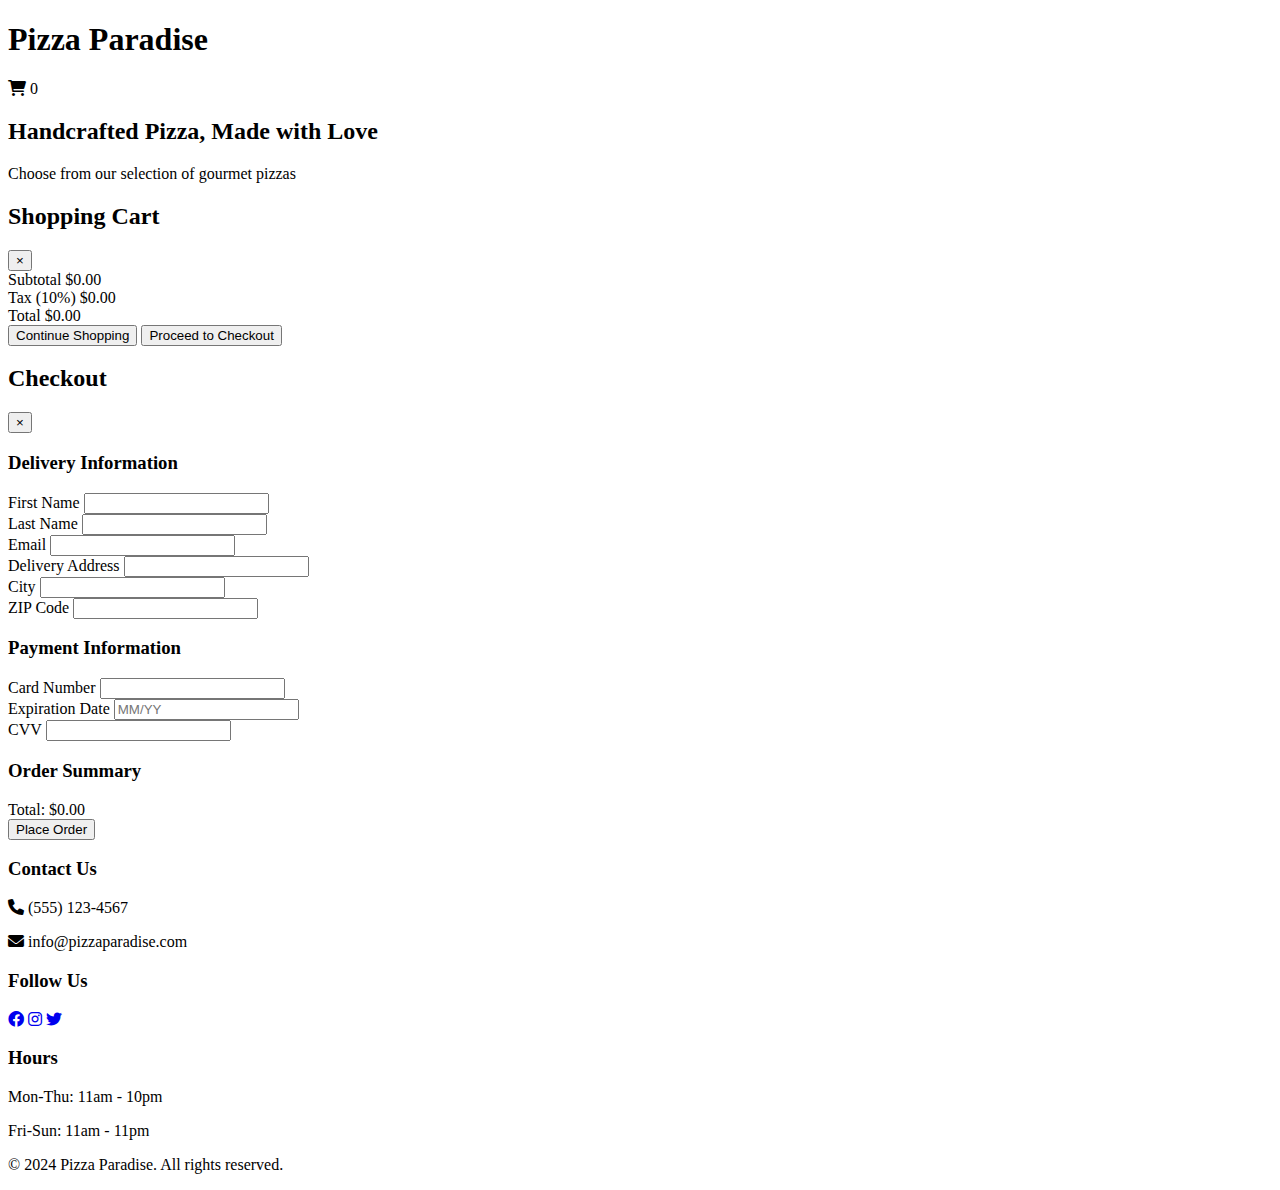
==== index.html @ b4f58395 "Create index.html" ====
<!DOCTYPE html>
<html lang="en">
<head>
    <meta charset="UTF-8">
    <meta name="viewport" content="width=device-width, initial-scale=1.0">
    <title>Pizza Paradise | Fresh & Delicious</title>
    <link rel="stylesheet" href="styles.css">
    <link href="https://fonts.googleapis.com/css2?family=Poppins:wght@400;500;600;700&display=swap" rel="stylesheet">
    <link rel="stylesheet" href="https://cdnjs.cloudflare.com/ajax/libs/font-awesome/6.0.0/css/all.min.css">
</head>
<body>
    <div class="overlay" id="overlay"></div>
    
    <header>
        <h1>Pizza Paradise</h1>
        <nav>
            <div class="cart-icon" onclick="toggleCart()">
                <i class="fas fa-shopping-cart"></i>
                <span id="cart-count">0</span>
            </div>
        </nav>
    </header>

    <main>
        <section class="hero">
            <div class="hero-content">
                <h2>Handcrafted Pizza, Made with Love</h2>
                <p>Choose from our selection of gourmet pizzas</p>
            </div>
        </section>

        <section class="pizza-container" id="pizza-container">
            <!-- Pizza cards will be added here dynamically -->
        </section>

        <!-- Cart Modal -->
        <div class="cart-modal" id="cart-modal">
            <div class="modal-header">
                <h2>Shopping Cart</h2>
                <button class="close-btn" onclick="toggleCart()">×</button>
            </div>
            
            <div class="cart-items" id="cart-items">
                <!-- Cart items will be populated here -->
            </div>
            
            <div class="cart-summary">
                <div class="summary-row">
                    <span>Subtotal</span>
                    <span id="subtotal">$0.00</span>
                </div>
                <div class="summary-row">
                    <span>Tax (10%)</span>
                    <span id="tax">$0.00</span>
                </div>
                <div class="summary-row total">
                    <span>Total</span>
                    <span id="cart-total">$0.00</span>
                </div>
            </div>
            
            <div class="cart-actions">
                <button class="continue-shopping" onclick="toggleCart()">Continue Shopping</button>
                <button class="proceed-checkout" onclick="showCheckout()">Proceed to Checkout</button>
            </div>
        </div>

        <!-- Checkout Modal -->
        <div class="checkout-modal" id="checkout-modal">
            <div class="modal-header">
                <h2>Checkout</h2>
                <button class="close-btn" onclick="toggleCheckout()">×</button>
            </div>
            
            <form id="checkout-form" onsubmit="processOrder(event)">
                <div class="form-section">
                    <h3>Delivery Information</h3>
                    <div class="form-grid">
                        <div class="form-group">
                            <label for="firstName">First Name</label>
                            <input type="text" id="firstName" required>
                        </div>
                        <div class="form-group">
                            <label for="lastName">Last Name</label>
                            <input type="text" id="lastName" required>
                        </div>
                        <div class="form-group full-width">
                            <label for="email">Email</label>
                            <input type="email" id="email" required>
                        </div>
                        <div class="form-group full-width">
                            <label for="address">Delivery Address</label>
                            <input type="text" id="address" required>
                        </div>
                        <div class="form-group">
                            <label for="city">City</label>
                            <input type="text" id="city" required>
                        </div>
                        <div class="form-group">
                            <label for="zipCode">ZIP Code</label>
                            <input type="text" id="zipCode" required>
                        </div>
                    </div>
                </div>

                <div class="form-section">
                    <h3>Payment Information</h3>
                    <div class="form-grid">
                        <div class="form-group full-width">
                            <label for="cardNumber">Card Number</label>
                            <input type="text" id="cardNumber" required pattern="[0-9]{16}">
                        </div>
                        <div class="form-group">
                            <label for="expDate">Expiration Date</label>
                            <input type="text" id="expDate" placeholder="MM/YY" required>
                        </div>
                        <div class="form-group">
                            <label for="cvv">CVV</label>
                            <input type="text" id="cvv" required pattern="[0-9]{3,4}">
                        </div>
                    </div>
                </div>

                <div class="order-summary">
                    <h3>Order Summary</h3>
                    <div id="checkout-items"></div>
                    <div class="total-amount">
                        Total: <span id="checkout-total">$0.00</span>
                    </div>
                </div>

                <button type="submit" class="place-order-btn">Place Order</button>
            </form>
        </div>
    </main>

    <footer>
        <div class="footer-content">
            <div class="footer-section">
                <h3>Contact Us</h3>
                <p><i class="fas fa-phone"></i> (555) 123-4567</p>
                <p><i class="fas fa-envelope"></i> info@pizzaparadise.com</p>
            </div>
            <div class="footer-section">
                <h3>Follow Us</h3>
                <div class="social-links">
                    <a href="#"><i class="fab fa-facebook"></i></a>
                    <a href="#"><i class="fab fa-instagram"></i></a>
                    <a href="#"><i class="fab fa-twitter"></i></a>
                </div>
            </div>
            <div class="footer-section">
                <h3>Hours</h3>
                <p>Mon-Thu: 11am - 10pm</p>
                <p>Fri-Sun: 11am - 11pm</p>
            </div>
        </div>
        <div class="footer-bottom">
            <p>&copy; 2024 Pizza Paradise. All rights reserved.</p>
        </div>
    </footer>

    <script src="script.js"></script>
</body>
</html>
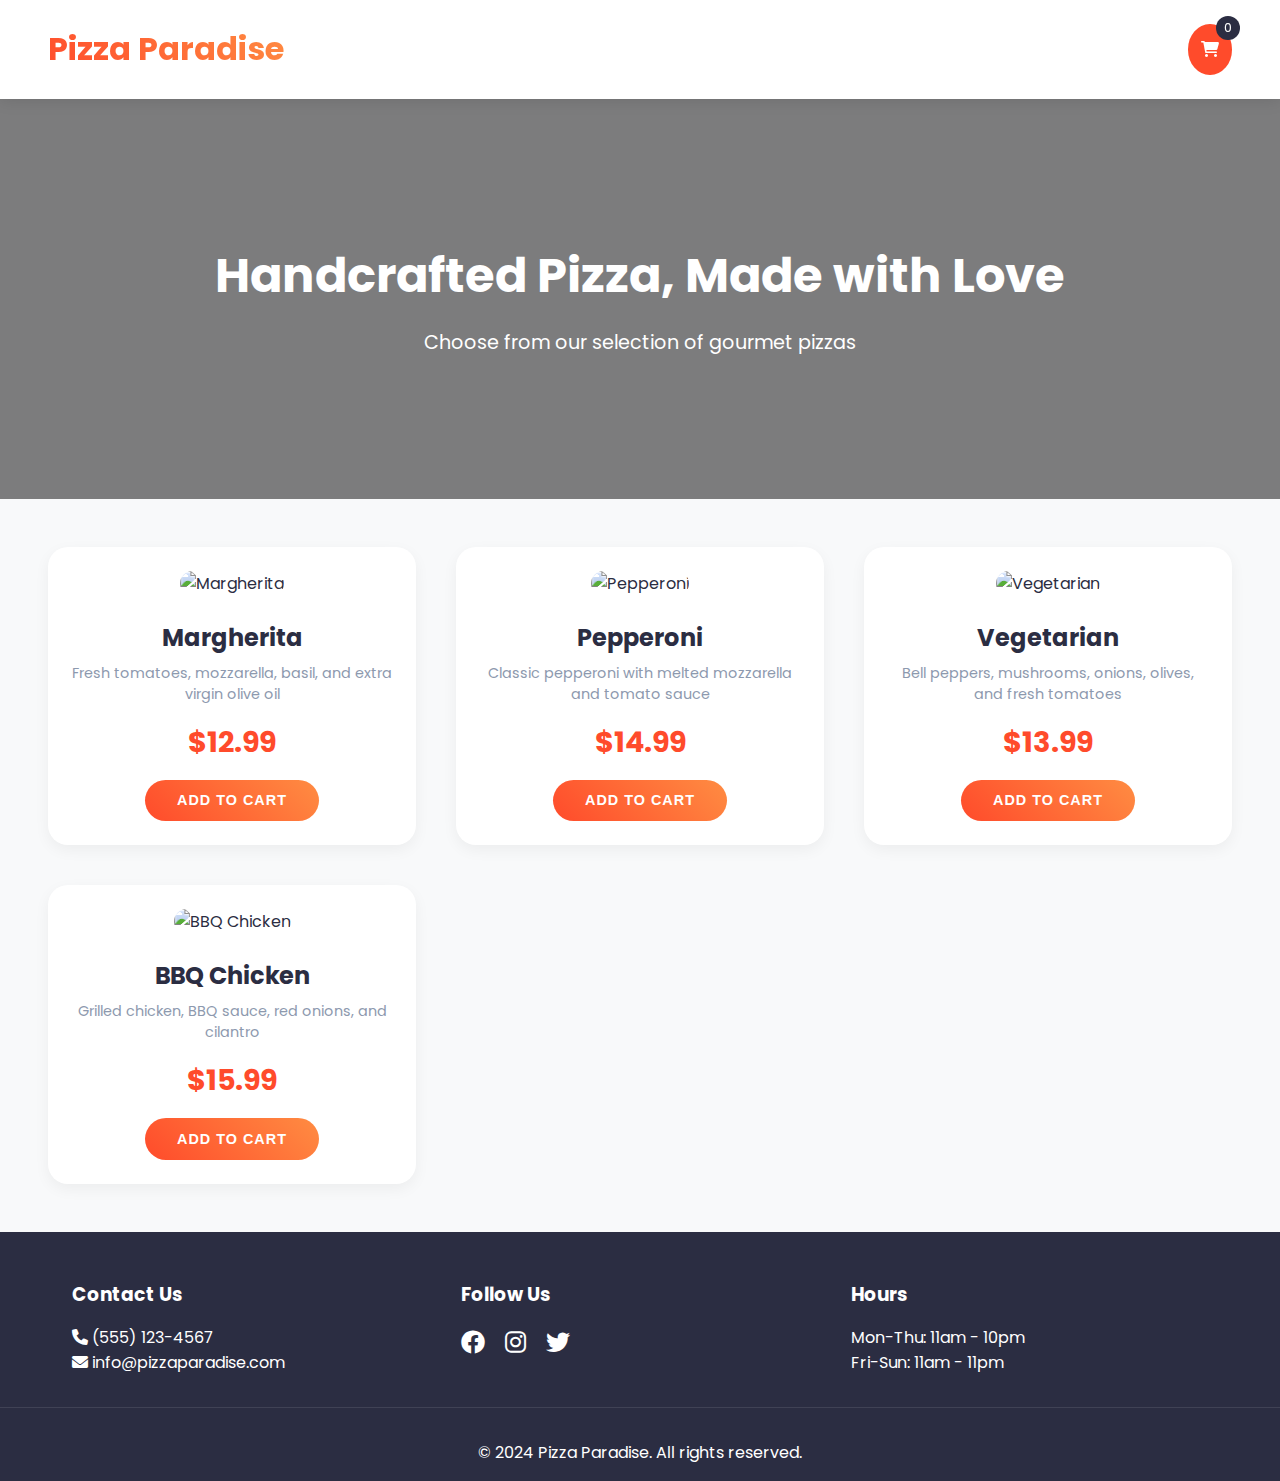
==== commit d6e5be71: "Update index.html" ====
--- a/index.html
+++ b/index.html
@@ -33,7 +33,6 @@
             <!-- Pizza cards will be added here dynamically -->
         </section>
 
-        <!-- Cart Modal -->
         <div class="cart-modal" id="cart-modal">
             <div class="modal-header">
                 <h2>Shopping Cart</h2>
@@ -61,76 +60,8 @@
             
             <div class="cart-actions">
                 <button class="continue-shopping" onclick="toggleCart()">Continue Shopping</button>
-                <button class="proceed-checkout" onclick="showCheckout()">Proceed to Checkout</button>
+                <button class="proceed-checkout" onclick="window.location.href='checkout.html'">Proceed to Checkout</button>
             </div>
-        </div>
-
-        <!-- Checkout Modal -->
-        <div class="checkout-modal" id="checkout-modal">
-            <div class="modal-header">
-                <h2>Checkout</h2>
-                <button class="close-btn" onclick="toggleCheckout()">×</button>
-            </div>
-            
-            <form id="checkout-form" onsubmit="processOrder(event)">
-                <div class="form-section">
-                    <h3>Delivery Information</h3>
-                    <div class="form-grid">
-                        <div class="form-group">
-                            <label for="firstName">First Name</label>
-                            <input type="text" id="firstName" required>
-                        </div>
-                        <div class="form-group">
-                            <label for="lastName">Last Name</label>
-                            <input type="text" id="lastName" required>
-                        </div>
-                        <div class="form-group full-width">
-                            <label for="email">Email</label>
-                            <input type="email" id="email" required>
-                        </div>
-                        <div class="form-group full-width">
-                            <label for="address">Delivery Address</label>
-                            <input type="text" id="address" required>
-                        </div>
-                        <div class="form-group">
-                            <label for="city">City</label>
-                            <input type="text" id="city" required>
-                        </div>
-                        <div class="form-group">
-                            <label for="zipCode">ZIP Code</label>
-                            <input type="text" id="zipCode" required>
-                        </div>
-                    </div>
-                </div>
-
-                <div class="form-section">
-                    <h3>Payment Information</h3>
-                    <div class="form-grid">
-                        <div class="form-group full-width">
-                            <label for="cardNumber">Card Number</label>
-                            <input type="text" id="cardNumber" required pattern="[0-9]{16}">
-                        </div>
-                        <div class="form-group">
-                            <label for="expDate">Expiration Date</label>
-                            <input type="text" id="expDate" placeholder="MM/YY" required>
-                        </div>
-                        <div class="form-group">
-                            <label for="cvv">CVV</label>
-                            <input type="text" id="cvv" required pattern="[0-9]{3,4}">
-                        </div>
-                    </div>
-                </div>
-
-                <div class="order-summary">
-                    <h3>Order Summary</h3>
-                    <div id="checkout-items"></div>
-                    <div class="total-amount">
-                        Total: <span id="checkout-total">$0.00</span>
-                    </div>
-                </div>
-
-                <button type="submit" class="place-order-btn">Place Order</button>
-            </form>
         </div>
     </main>
 
--- a/styles.css
+++ b/styles.css
@@ -0,0 +1,401 @@
+:root {
+    --primary: #FF4B2B;
+    --secondary: #2B2D42;
+    --accent: #8D99AE;
+    --background: #F8F9FA;
+    --white: #FFFFFF;
+}
+
+* {
+    margin: 0;
+    padding: 0;
+    box-sizing: border-box;
+    transition: all 0.3s ease;
+}
+
+body {
+    font-family: 'Poppins', sans-serif;
+    background-color: var(--background);
+    color: var(--secondary);
+    min-height: 100vh;
+    display: flex;
+    flex-direction: column;
+}
+
+.overlay {
+    display: none;
+    position: fixed;
+    top: 0;
+    left: 0;
+    width: 100%;
+    height: 100%;
+    background: rgba(0, 0, 0, 0.5);
+    z-index: 999;
+}
+
+.overlay.active {
+    display: block;
+}
+
+header {
+    background-color: var(--white);
+    padding: 1.5rem 3rem;
+    display: flex;
+    justify-content: space-between;
+    align-items: center;
+    box-shadow: 0 2px 15px rgba(0, 0, 0, 0.1);
+    position: sticky;
+    top: 0;
+    z-index: 100;
+}
+
+header h1 {
+    font-size: 2rem;
+    font-weight: 700;
+    background: linear-gradient(45deg, var(--primary), #FF8C42);
+    -webkit-background-clip: text;
+    -webkit-text-fill-color: transparent;
+}
+
+.hero {
+    background: linear-gradient(rgba(0, 0, 0, 0.5), rgba(0, 0, 0, 0.5)), url('pizza-hero.jpg');
+    background-size: cover;
+    background-position: center;
+    height: 400px;
+    display: flex;
+    align-items: center;
+    justify-content: center;
+    text-align: center;
+    color: var(--white);
+    padding: 2rem;
+}
+
+.hero-content h2 {
+    font-size: 3rem;
+    margin-bottom: 1rem;
+}
+
+.hero-content p {
+    font-size: 1.2rem;
+}
+
+.cart-icon {
+    background-color: var(--primary);
+    padding: 0.8rem;
+    border-radius: 50%;
+    color: var(--white);
+    cursor: pointer;
+    position: relative;
+}
+
+.cart-icon:hover {
+    transform: scale(1.1);
+    box-shadow: 0 0 20px rgba(255, 75, 43, 0.3);
+}
+
+#cart-count {
+    position: absolute;
+    top: -8px;
+    right: -8px;
+    background: var(--secondary);
+    color: var(--white);
+    border-radius: 50%;
+    padding: 0.2rem 0.5rem;
+    font-size: 0.8rem;
+}
+
+.pizza-container {
+    display: grid;
+    grid-template-columns: repeat(auto-fit, minmax(320px, 1fr));
+    gap: 2.5rem;
+    padding: 3rem;
+    max-width: 1400px;
+    margin: 0 auto;
+}
+
+.pizza-card {
+    background-color: var(--white);
+    border-radius: 20px;
+    padding: 1.5rem;
+    text-align: center;
+    box-shadow: 0 5px 15px rgba(0, 0, 0, 0.05);
+    transform: translateY(0);
+}
+
+.pizza-card:hover {
+    transform: translateY(-10px);
+    box-shadow: 0 8px 25px rgba(0, 0, 0, 0.1);
+}
+
+.pizza-card img {
+    width: 250px;
+    height: 250px;
+    object-fit: cover;
+    border-radius: 15px;
+    margin-bottom: 1.5rem;
+}
+
+.pizza-card h3 {
+    font-size: 1.5rem;
+    margin-bottom: 0.5rem;
+    color: var(--secondary);
+}
+
+.pizza-card p {
+    color: var(--accent);
+    margin-bottom: 0.5rem;
+    font-size: 0.9rem;
+}
+
+.pizza-card .price {
+    font-size: 1.8rem;
+    font-weight: 700;
+    color: var(--primary);
+    margin: 1rem 0;
+}
+
+.pizza-card button {
+    background: linear-gradient(45deg, var(--primary), #FF8C42);
+    color: var(--white);
+    border: none;
+    padding: 0.8rem 2rem;
+    border-radius: 25px;
+    cursor: pointer;
+    font-weight: 600;
+    text-transform: uppercase;
+    letter-spacing: 1px;
+    font-size: 0.9rem;
+}
+
+.pizza-card button:hover {
+    transform: scale(1.05);
+    box-shadow: 0 5px 15px rgba(255, 75, 43, 0.3);
+}
+
+/* Modal Styles */
+.cart-modal,
+.checkout-modal {
+    display: none;
+    position: fixed;
+    top: 50%;
+    left: 50%;
+    transform: translate(-50%, -50%);
+    background: white;
+    border-radius: 20px;
+    padding: 2rem;
+    max-width: 600px;
+    width: 90%;
+    max-height: 90vh;
+    overflow-y: auto;
+    box-shadow: 0 5px 30px rgba(0, 0, 0, 0.15);
+    z-index: 1000;
+}
+
+.modal-header {
+    display: flex;
+    justify-content: space-between;
+    align-items: center;
+    margin-bottom: 2rem;
+    padding-bottom: 1rem;
+    border-bottom: 1px solid #eee;
+}
+
+.close-btn {
+    background: none;
+    border: none;
+    font-size: 1.5rem;
+    cursor: pointer;
+    color: #666;
+}
+
+.cart-items {
+    margin-bottom: 2rem;
+}
+
+.cart-item {
+    display: flex;
+    align-items: center;
+    padding: 1rem 0;
+    border-bottom: 1px solid #eee;
+}
+
+.cart-item img {
+    width: 80px;
+    height: 80px;
+    border-radius: 10px;
+    margin-right: 1rem;
+}
+
+.cart-summary {
+    background: #f8f9fa;
+    padding: 1.5rem;
+    border-radius: 10px;
+    margin-bottom: 1.5rem;
+}
+
+.summary-row {
+    display: flex;
+    justify-content: space-between;
+    margin-bottom: 0.5rem;
+}
+
+.summary-row.total {
+    font-weight: bold;
+    font-size: 1.2rem;
+    border-top: 1px solid #ddd;
+    padding-top: 1rem;
+    margin-top: 1rem;
+}
+
+.cart-actions {
+    display: grid;
+    grid-template-columns: 1fr 1fr;
+    gap: 1rem;
+}
+
+.cart-actions button {
+    padding: 1rem;
+    border-radius: 10px;
+    border: none;
+    cursor: pointer;
+    font-weight: 600;
+}
+
+.continue-shopping {
+    background: #f8f9fa;
+    color: #333;
+}
+
+.proceed-checkout {
+    background: var(--primary);
+    color: white;
+}
+
+/* Checkout Form Styles */
+.form-section {
+    margin-bottom: 2rem;
+}
+
+.form-grid {
+    display: grid;
+    grid-template-columns: 1fr 1fr;
+    gap: 1rem;
+}
+
+.form-group {
+    margin-bottom: 1rem;
+}
+
+.form-group.full-width {
+    grid-column: 1 / -1;
+}
+
+.form-group label {
+    display: block;
+    margin-bottom: 0.5rem;
+    color: #666;
+}
+
+.form-group input {
+    width: 100%;
+    padding: 0.8rem;
+    border: 1px solid #ddd;
+    border-radius: 8px;
+    font-size: 1rem;
+}
+
+.form-group input:focus {
+    outline: none;
+    border-color: var(--primary);
+    box-shadow: 0 0 0 2px rgba(255, 75, 43, 0.1);
+}
+
+.order-summary {
+    background: #f8f9fa;
+    padding: 1.5rem;
+    border-radius: 10px;
+    margin: 2rem 0;
+}
+
+.checkout-item {
+    display: flex;
+    justify-content: space-between;
+    padding: 0.5rem 0;
+    border-bottom: 1px solid #eee;
+}
+
+.total-amount {
+    font-size: 1.2rem;
+    font-weight: 600;
+    margin-top: 1rem;
+    text-align: right;
+}
+
+.place-order-btn {
+    width: 100%;
+    padding: 1rem;
+    background: var(--primary);
+    color: white;
+    border: none;
+    border-radius: 10px;
+    font-size: 1.1rem;
+    font-weight: 600;
+    cursor: pointer;
+}
+
+.place-order-btn:hover {
+    transform: translateY(-2px);
+    box-shadow: 0 5px 15px rgba(255, 75, 43, 0.3);
+}
+
+footer {
+    background: var(--secondary);
+    color: var(--white);
+    padding: 3rem 0 1rem;
+    margin-top: auto;
+}
+
+.footer-content {
+    max-width: 1200px;
+    margin: 0 auto;
+    display: grid;
+    grid-template-columns: repeat(3, 1fr);
+    gap: 2rem;
+    padding: 0 2rem;
+}
+
+.footer-section h3 {
+    margin-bottom: 1rem;
+}
+
+.social-links a {
+    color: var(--white);
+    margin-right: 1rem;
+    font-size: 1.5rem;
+}
+
+.footer-bottom {
+    text-align: center;
+    margin-top: 2rem;
+    padding-top: 2rem;
+    border-top: 1px solid rgba(255, 255, 255, 0.1);
+}
+
+@media (max-width: 768px) {
+    header {
+        padding: 1rem;
+    }
+    
+    .hero-content h2 {
+        font-size: 2rem;
+    }
+    
+    .footer-content {
+        grid-template-columns: 1fr;
+        text-align: center;
+    }
+    
+    .form-grid {
+        grid-template-columns: 1fr;
+    }
+}
